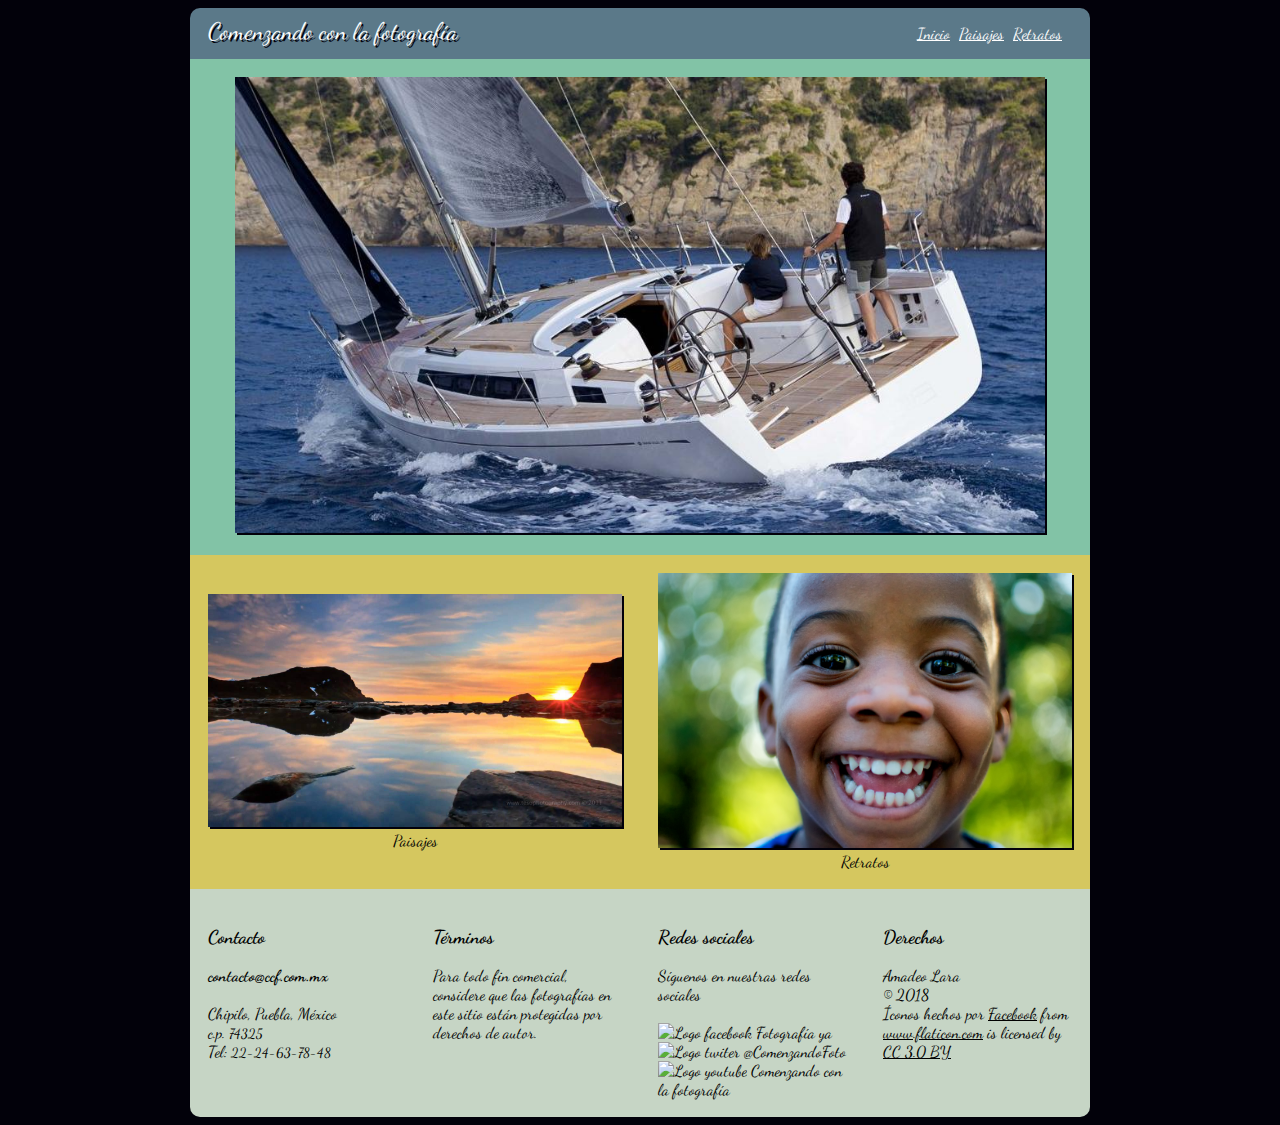
==== index.html @ e59d3823 "Página principal terminada" ====
<!DOCTYPE html>
<html lang="en" dir="ltr">
  <head>
    <meta charset="utf-8">
    <meta name="author" content="Amadeo Antonio Lara Orozco">
    <meta name="description" content="Sitio: Comenzando con la fotografía">
    <title>Comenzando con la fotografía</title>
    <link href="https://fonts.googleapis.com/css?family=Dancing+Script" rel="stylesheet">
    <link rel="stylesheet" href="css/estilos.css">
  </head>
  <body>
    <div id="contenido">
      <header>
        <div id="nombreSitio">
          Comenzando con la fotografía
        </div>
        <div id="menu">
          <nav>
            <ul>
              <li><a href="index.html">Inicio</a></li>
              <li><a href="html/paisajes.html">Paisajes</a></li>
              <li><a href="html/retratos.html">Retratos</a></li>
            </ul>
          </nav>
        </div>
      </header>
      <section>
        <div id="contenedorCentral">
          <picture>
            <img id="imagenPrincipal" src="imagenes/veleroI.jpg" alt="Velero">
          </picture>
        </div>
        <div id="contenedorSecundario">
          <div class="contenedorimagendoble">
            <picture>
               <img id="imagenPaisajes" class="miniatura" src="imagenes/paisajeIII.jpg" alt="Paisaje marino">
            </picture>
            <p>Paisajes</p>
          </div>
          <div class="contenedorimagendoble">
            <picture>
               <img  id="imagenRetratos" class="miniatura" src="imagenes/nino.jpg" alt="Niño feliz">
            </picture>
            <p>Retratos</p>
          </div>
        </div>
      </section>
      <footer>
        <div id="contenedorPie">
          <div id="columnaPie1" class="columnaPie">
            <h3>Contacto</h3>
            <p><b>contacto@ccf.com.mx</b></p><br/>
            <p>Chipilo, Puebla, México</p>
            <p>c.p. <span class="numeros">74325</span></p>
            <p>Tel: <span class="numeros">22-24-63-78-48</span></p>
          </div>
          <div id="columnaPie2" class="columnaPie">
            <h3>Términos</h3>
            <p>Para todo fin comercial, considere que las fotografías en este sitio están protegidas por derechos de autor.</p>
          </div>
          <div id="columnaPie3" class="columnaPie">
            <h3>Redes sociales</h3>
            <p>Síguenos en nuestras redes sociales</p>
            <br/>
            <p class="redesSociales"><img class="imagenSVG" src="Imagenes/facebook.svg" alt="Logo facebook"/> Fotografía ya</p>
            <p class="redesSociales"><img class="imagenSVG" src="Imagenes/gorjeo.svg" alt="Logo twiter"/> @ComenzandoFoto</p>
            <p class="redesSociales"><img class="imagenSVG" src="Imagenes/youtube.svg" alt="Logo youtube"/> Comenzando con la fotografía</p>
          </div>
          <div id="columnaPie4" class="columnaPie">
            <h3>Derechos</h3>
            <p>Amadeo Lara</p>
            <p>&copy 2018</p>
            <div>Íconos hechos por <a href="https://www.flaticon.es/autores/freepik" title="Facebook">Facebook</a> from <a href="https://www.flaticon.es/" title="Flaticon">www.flaticon.com</a> is licensed by <a href="http://creativecommons.org/licenses/by/3.0/"     title="Creative Commons BY 3.0" target="_blank">CC 3.0 BY</a></div>
          </div>
        </div>
      </footer>
    </div>
  </body>
</html>
---- css/estilos.css ----
body {
  background-color: #02010a;
  font-family: Dancing Script;
}
header {
  background-color: #5b7989;
  border-top-left-radius: 10px;
  border-top-right-radius: 10px;
  color: white;
  top: 0;
  width: 100%
}
nav ul {
  list-style-type: none;
  text-align: right;
}
nav li {
  margin-right: 5px;
  display: inline;
}
footer a {
  color: black;
}
header a {
  color: white;
}
img {
  border: 2px #02010a;
  box-shadow: 2px 2px #02010a;
}
.columnaPie {
  box-sizing: border-box;
  padding: 2%;
  width: 25%
}
.columnaPie p {
  margin: 0px;
}
.contenedorimagendoble {
  box-sizing: border-box;
  margin-bottom: auto;
  margin-top: auto;
  padding: 2%;
  vertical-align: middle;
  width: 50%;
}
.contenedorimagendoble p {
  text-align: center;
  margin: 0px;
}
.imagenSVG {
  height: 16px;
  width: 16px;
  box-shadow: none;
}
.imagenSVG {
  height: 16px;
  width: 16px;
}
.imagenSVG * {
   display: flex;
   flex-flow: row wrap;
}
.miniatura {
  box-sizing: inherit;
  width: 100%;
}
.numeros {
  font-size: .85em;
}
#contenedorCentral {
  background-color: #82c3a6;
}
#contenedorPie {
  background-color: #C6d5c5;
  border-bottom-left-radius: 10px;
  border-bottom-right-radius: 10px;
  display: flex;
  flex-flow: row wrap;
}
#contenedorSecundario {
  background-color: #d5c75f;
  display: flex;
}
#contenido {
  max-width: 900px;
  margin: 0 auto;
}
#imagenPaisajes {
  transition-duration: 0.5s;
}
#imagenPaisajes:hover {
  -webkit-transform: rotate(10deg);
  transition-duration: 0.5s;
}
#imagenRetratos {
  transition-duration: 0.5s;
}
#imagenRetratos:hover {
  box-shadow: 2px #82c3a6;
  -webkit-transform:translate(20px,-5px);
  transition-duration: transform: translate 0.5s;
}
#imagenPrincipal {
  margin-left: 5%;
  margin-right: 5%;
  margin-top: 2%;
  margin-bottom: 2%;
  width: 90%;
}
#nombreSitio {
  box-sizing: border-box;
  display: inline-block;
  font-size: 1.5em;
  margin-left: 2%;
  text-align: left;
  text-shadow: 2px 2px #02010a;
  width: 50%;
}
#menu {
  box-sizing: border-box;
  display: inline-block;
  margin-right: 2%;
  width: 45%;
}
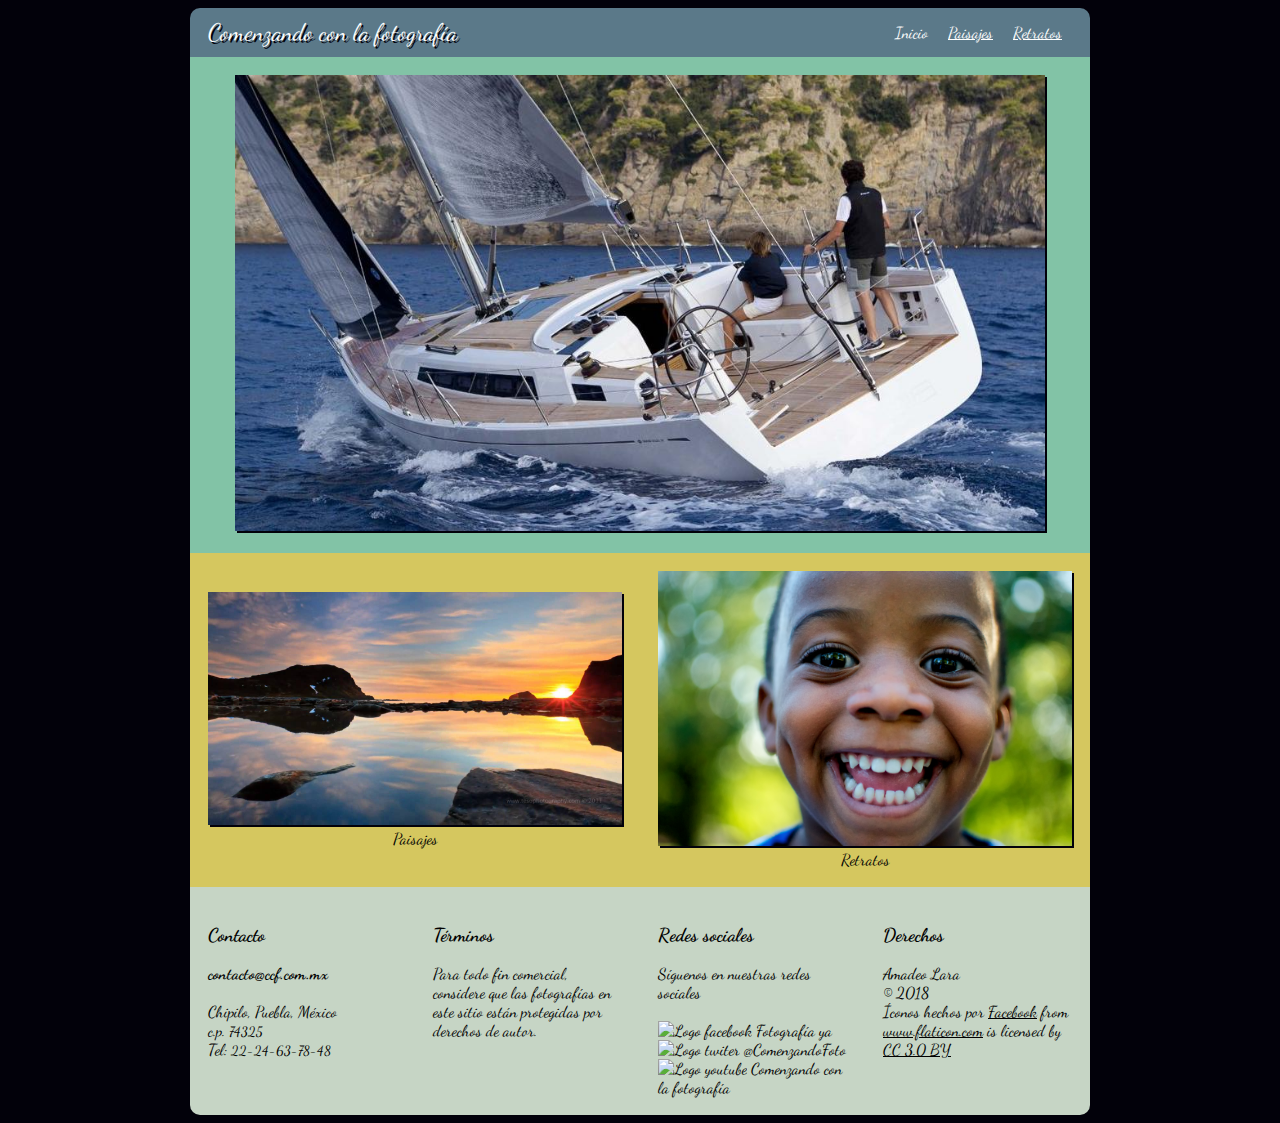
==== commit c200d9ee: "Version final" ====
--- a/index.html
+++ b/index.html
@@ -15,13 +15,9 @@
           Comenzando con la fotografía
         </div>
         <div id="menu">
-          <nav>
-            <ul>
-              <li><a href="index.html">Inicio</a></li>
-              <li><a href="html/paisajes.html">Paisajes</a></li>
-              <li><a href="html/retratos.html">Retratos</a></li>
-            </ul>
-          </nav>
+          <a href="index.html" style="text-decoration:none;">Inicio</a>
+          <a href="html/paisajes.html">Paisajes</a>
+          <a href="html/retratos.html">Retratos</a>
         </div>
       </header>
       <section>
--- a/css/estilos.css
+++ b/css/estilos.css
@@ -7,22 +7,14 @@
   border-top-left-radius: 10px;
   border-top-right-radius: 10px;
   color: white;
+  display: flex;
+  padding-bottom: 10px;
+  padding-top: 10px;
   top: 0;
   width: 100%
 }
-nav ul {
-  list-style-type: none;
-  text-align: right;
-}
-nav li {
-  margin-right: 5px;
-  display: inline;
-}
 footer a {
   color: black;
-}
-header a {
-  color: white;
 }
 img {
   border: 2px #02010a;
@@ -47,6 +39,23 @@
 .contenedorimagendoble p {
   text-align: center;
   margin: 0px;
+}
+.contenedorimagenTriple {
+  box-sizing: border-box;
+  margin-bottom: auto;
+  margin-top: auto;
+  padding: 2%;
+  vertical-align: middle;
+  width: 33%;
+}
+.blur {
+  -webkit-filter: blur(10px);
+}
+.grayScale {
+  -webkit-filter: grayscale(100%);
+}
+.sepia {
+  -webkit-filter: sepia(90%);
 }
 .imagenSVG {
   height: 16px;
@@ -76,13 +85,16 @@
   border-bottom-left-radius: 10px;
   border-bottom-right-radius: 10px;
   display: flex;
-  flex-flow: row wrap;
+  flex-wrap: wrap;
 }
 #contenedorSecundario {
   background-color: #d5c75f;
   display: flex;
+  flex-wrap: wrap;
 }
 #contenido {
+  animation-name: slidein;
+	animation-duration: 1.5s;
   max-width: 900px;
   margin: 0 auto;
 }
@@ -97,9 +109,12 @@
   transition-duration: 0.5s;
 }
 #imagenRetratos:hover {
-  box-shadow: 2px #82c3a6;
-  -webkit-transform:translate(20px,-5px);
-  transition-duration: transform: translate 0.5s;
+  box-shadow: 2px 2px #82c3a6;
+  -webkit-transform: translate(20px,-5px);
+  transition-duration: 0.5s;
+}
+#imagenRetratos:hover {
+
 }
 #imagenPrincipal {
   margin-left: 5%;
@@ -108,18 +123,74 @@
   margin-bottom: 2%;
   width: 90%;
 }
+#menu {
+  box-sizing: border-box;
+  display: flex;
+  flex-wrap: nowrap;
+  justify-content: flex-end;
+  margin-right: 2%;
+  width: 50%;
+}
+#menu a {
+  color: white;
+  margin-bottom: auto;
+  padding-left: 10px;
+  padding-right: 10px;
+  margin-top: auto;
+}
 #nombreSitio {
   box-sizing: border-box;
-  display: inline-block;
   font-size: 1.5em;
+  margin-bottom: auto;
   margin-left: 2%;
+  margin-top: auto;
   text-align: left;
   text-shadow: 2px 2px #02010a;
   width: 50%;
 }
-#menu {
-  box-sizing: border-box;
-  display: inline-block;
-  margin-right: 2%;
-  width: 45%;
+@keyframes slidein {
+  0% {
+    margin-top: 150%;
+  }
+  60% {
+    margin-top: -5%
+  }
+  100% {
+    margin-top: 0%;
+  }
 }
+@media (max-width: 600px) {
+  header {
+    display: block;
+  }
+  .columnaPie {
+    width: 100%;
+  }
+  .contenedorimagendoble, .contenedorimagenTriple {
+    margin-left: 3%;
+    margin-right: 3%;
+    width: 94%;
+  }
+  #contenedorPie {
+    display: block;
+  }
+  #contenedorSecundario {
+    display: block;
+  }
+  #menu {
+    justify-content: center;
+    margin-left: auto;
+    margin-right: auto;
+    padding: 10px;
+    width: 100%
+  }
+  #nombreSitio {
+    margin-left: auto;
+    margin-right: auto;
+    padding-left: 10px;
+    padding-right: 10px;
+    text-align: center;
+    width: 80%;
+    word-wrap: normal;
+  }
+}
